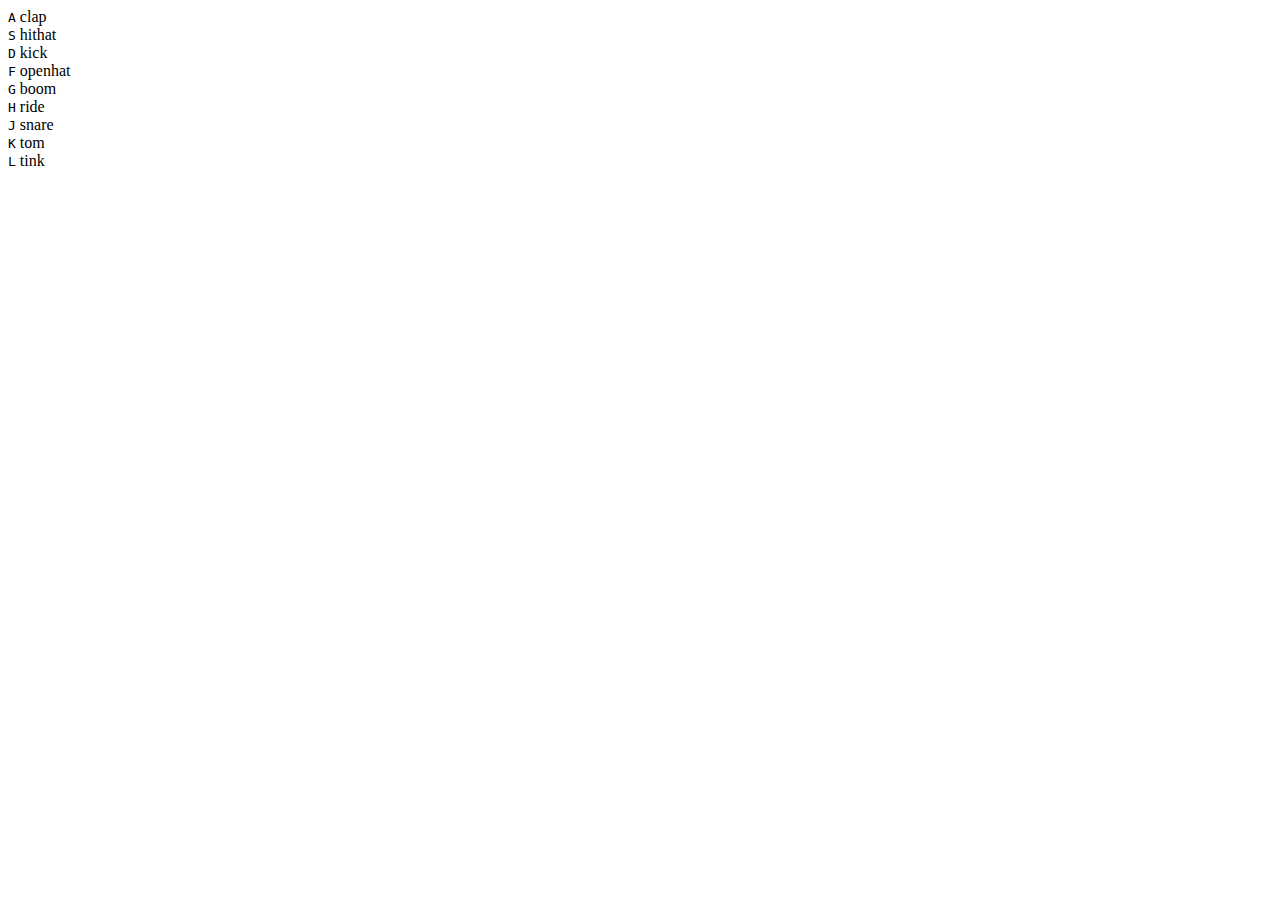
==== drum-kit/index-test.html @ c4c3070d "menambah index html" ====
<!DOCTYPE html>
<html lang="en">
  <head>
    <meta charset="UTF-8" />
    <meta name="viewport" content="width=device-width, initial-scale=1.0" />
    <title>Test JS Drum Kit</title>
  </head>
  <body>
    <div class="keys">
      <div data-key="65" class="key">
        <kbd>A</kbd>
        <span class="sound"> clap </span>
      </div>
      <div data-key="83" class="key">
        <kbd>S</kbd>
        <span class="sound"> hithat </span>
      </div>
      <div data-key="68" class="key">
        <kbd>D</kbd>
        <span class="sound"> kick </span>
      </div>
      <div data-key="70" class="key">
        <kbd>F</kbd>
        <span class="sound"> openhat </span>
      </div>
      <div data-key="71" class="key">
        <kbd>G</kbd>
        <span class="sound"> boom </span>
      </div>
      <div data-key="72" class="key">
        <kbd>H</kbd>
        <span class="sound"> ride </span>
      </div>
      <div data-key="74" class="key">
        <kbd>J</kbd>
        <span class="sound"> snare </span>
      </div>
      <div data-key="75" class="key">
        <kbd>K</kbd>
        <span class="sound"> tom </span>
      </div>
      <div data-key="76" class="key">
        <kbd>L</kbd>
        <span class="sound"> tink </span>
      </div>
    </div>

    <audio data-key="65" src="sounds/clap.wav"></audio>
    <audio data-key="83" src="sounds/hihat.wav"></audio>
    <audio data-key="68" src="sounds/kick.wav"></audio>
    <audio data-key="70" src="sounds/openhat.wav"></audio>
    <audio data-key="71" src="sounds/boom.wav"></audio>
    <audio data-key="72" src="sounds/ride.wav"></audio>
    <audio data-key="74" src="sounds/snare.wav"></audio>
    <audio data-key="75" src="sounds/tom.wav"></audio>
    <audio data key="76" src="sounds/tink.wav"></audio>

    <script src="script.js"></script>
  </body>
</html>
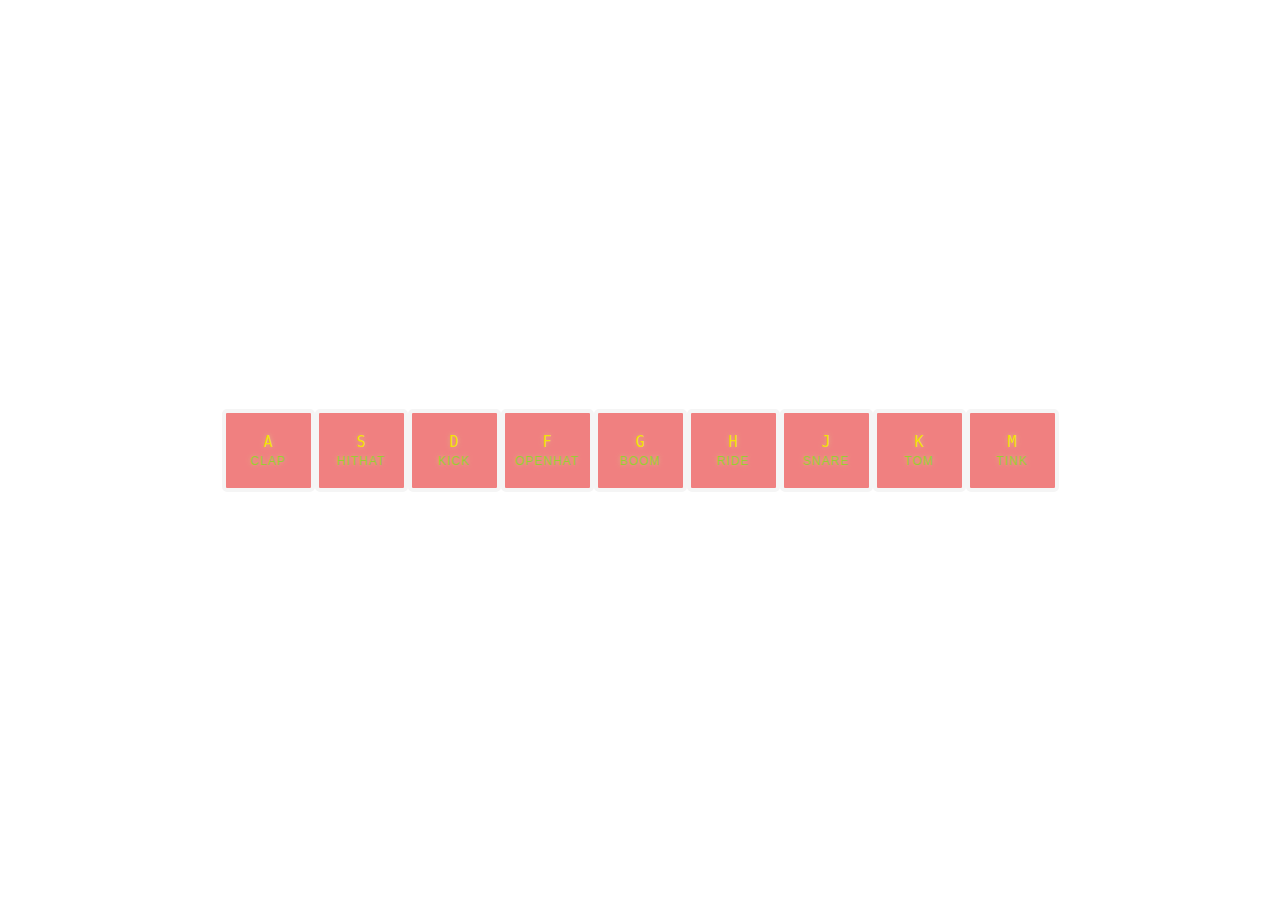
==== commit 4760b456: "menambahkan file css dan javascript" ====
--- a/drum-kit/index-test.html
+++ b/drum-kit/index-test.html
@@ -3,44 +3,54 @@
   <head>
     <meta charset="UTF-8" />
     <meta name="viewport" content="width=device-width, initial-scale=1.0" />
+    <link rel="stylesheet" href="style.css" />
     <title>Test JS Drum Kit</title>
   </head>
   <body>
     <div class="keys">
       <div data-key="65" class="key">
         <kbd>A</kbd>
+        <br />
         <span class="sound"> clap </span>
       </div>
       <div data-key="83" class="key">
         <kbd>S</kbd>
+        <br />
         <span class="sound"> hithat </span>
       </div>
       <div data-key="68" class="key">
         <kbd>D</kbd>
+        <br />
         <span class="sound"> kick </span>
       </div>
       <div data-key="70" class="key">
         <kbd>F</kbd>
+        <br />
         <span class="sound"> openhat </span>
       </div>
       <div data-key="71" class="key">
         <kbd>G</kbd>
+        <br />
         <span class="sound"> boom </span>
       </div>
       <div data-key="72" class="key">
         <kbd>H</kbd>
+        <br />
         <span class="sound"> ride </span>
       </div>
       <div data-key="74" class="key">
         <kbd>J</kbd>
+        <br />
         <span class="sound"> snare </span>
       </div>
       <div data-key="75" class="key">
         <kbd>K</kbd>
+        <br />
         <span class="sound"> tom </span>
       </div>
-      <div data-key="76" class="key">
-        <kbd>L</kbd>
+      <div data-key="77" class="key">
+        <kbd>M</kbd>
+        <br />
         <span class="sound"> tink </span>
       </div>
     </div>
@@ -53,7 +63,7 @@
     <audio data-key="72" src="sounds/ride.wav"></audio>
     <audio data-key="74" src="sounds/snare.wav"></audio>
     <audio data-key="75" src="sounds/tom.wav"></audio>
-    <audio data key="76" src="sounds/tink.wav"></audio>
+    <audio data key="77" src="sounds/tink.wav"></audio>
 
     <script src="script.js"></script>
   </body>
--- a/drum-kit/style.css
+++ b/drum-kit/style.css
@@ -0,0 +1,53 @@
+html {
+  font-size: 10px;
+  background: url("https://2.bp.blogspot.com/_14grgzfQGYA/TPCJrgkhxCI/AAAAAAAACLI/tuvgC3y2wgw/s1600/Butterfly-abstract-wallpaper-15.jpg")
+    bottom center;
+  background-size: cover;
+}
+
+body,
+html {
+  margin: 0;
+  padding: 0;
+  font-family: sans-serif;
+}
+
+.keys {
+  display: flex;
+  flex: 1;
+  min-height: 100vh;
+  align-items: center;
+  justify-content: center;
+  color: aliceblue;
+}
+
+.key {
+  border: 0.4rem solid whitesmoke;
+  border-radius: 0.5rem;
+  font-size: 15px;
+  padding: 2rem 1rem;
+  transition: all 0.07s ease;
+  width: 65px;
+  text-align: center;
+  color: rgb(243, 227, 8);
+  background: lightcoral;
+  text-shadow: 0 0 0.5rem burlywood;
+}
+
+.playing {
+  transform: scale(1.1);
+  border-color: limegreen;
+  box-shadow: 0 0 1rem limegreen;
+}
+
+.kbd {
+  display: block;
+  font-size: 4rem;
+}
+
+.sound {
+  font-size: 1.2rem;
+  text-transform: uppercase;
+  letter-spacing: 0.1rem;
+  color: yellowgreen;
+}
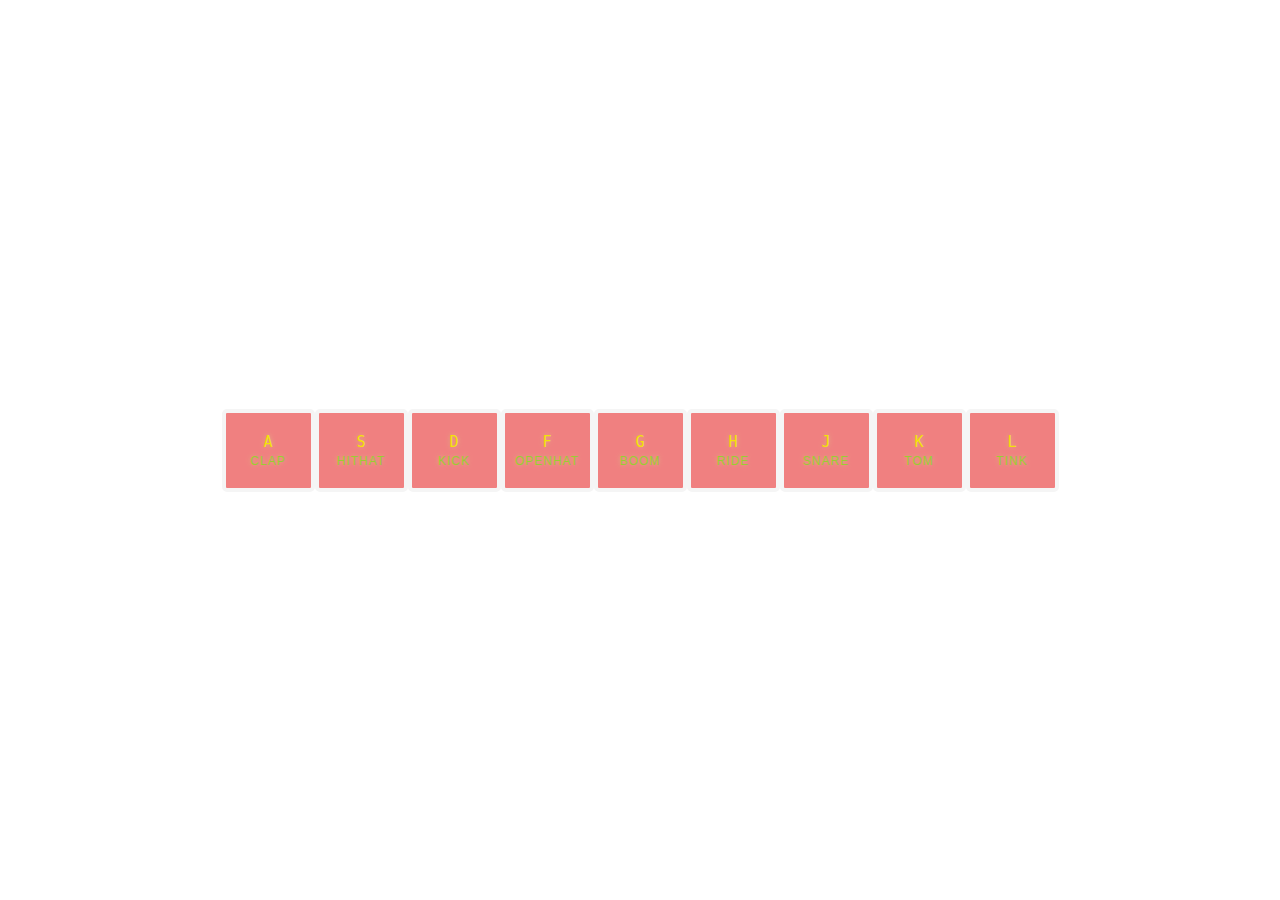
==== commit 4ab5f730: "fixing key L" ====
--- a/drum-kit/index-test.html
+++ b/drum-kit/index-test.html
@@ -48,8 +48,8 @@
         <br />
         <span class="sound"> tom </span>
       </div>
-      <div data-key="77" class="key">
-        <kbd>M</kbd>
+      <div data-key="76" class="key">
+        <kbd>L</kbd>
         <br />
         <span class="sound"> tink </span>
       </div>
@@ -63,7 +63,7 @@
     <audio data-key="72" src="sounds/ride.wav"></audio>
     <audio data-key="74" src="sounds/snare.wav"></audio>
     <audio data-key="75" src="sounds/tom.wav"></audio>
-    <audio data key="77" src="sounds/tink.wav"></audio>
+    <audio data-key="76" src="sounds/tink.wav"></audio>
 
     <script src="script.js"></script>
   </body>
